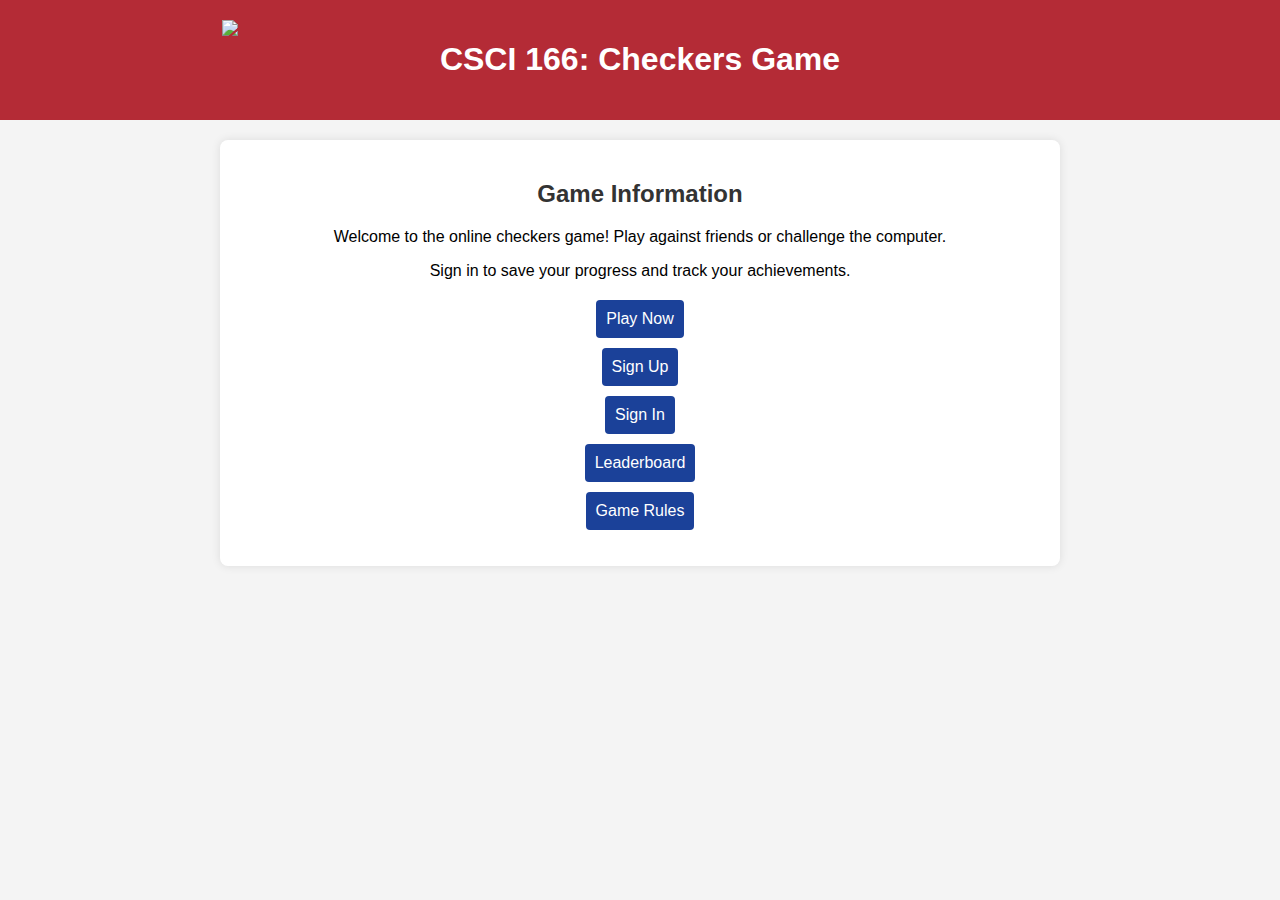
==== pages/index.html @ ae8edc2c "11/30 commit" ====
<!DOCTYPE html>
<html lang="en">
<head>
    <meta charset="UTF-8">
    <meta name="viewport" content="width=device-width, initial-scale=1.0">
    <title>Checkers Game</title>
    <link rel="stylesheet" href="../src/static/css/index.css">
</head>
<body>
    <header>
        <div id="img_div" class="left"><img id="header_img" src="https://dxbhsrqyrr690.cloudfront.net/sidearm.nextgen.sites/gobulldogs.com/images/sng_2022/Main_school-logo.svg"></div>
        <div id="main_header"></div><h1>CSCI 166: Checkers Game</h1></div>
        <div class="right"></div>
        
    </header>

    <main>
        <section class="game-info">
            <h2>Game Information</h2>
            <p>Welcome to the online checkers game! Play against friends or challenge the computer.</p>
            <p>Sign in to save your progress and track your achievements.</p>
        </section>

        <section class="game-options">
            <ul>
                <li><a href="game.html">Play Now</a></li>
                <li><a href="signup.html">Sign Up</a></li>
                <li><a href="login.html">Sign In</a></li>
                <li><a href="leaderboard.html">Leaderboard</a></li>
                <li><a href="rules.html">Game Rules</a></li>
            </ul>
        </section>
    </main>

</body>
</html>
---- src/static/css/index.css ----
body {
    font-family: Arial, sans-serif;
    margin: 0;
    padding: 0;
    background-color: #f4f4f4;
    text-align: center;
}
header {

    display: flex;
    /* justify-content: center; */
    background-color: rgb(180,43,54);
    color: #fff;
    text-align: center;
    padding: 20px;
}
header h1{
    color: #fff;
    align-self: center;
    
}
#header_img{
    width:200px;
}
.left, .right {
    flex: 1;
  }


main {
    max-width: 800px;
    margin: 20px auto;
    padding: 20px;
    background-color: #fff;
    border-radius: 8px;
    box-shadow: 0 0 10px rgba(0, 0, 0, 0.1);
}

h1, h2 {
    color: #333;
}

.game-info p {
    margin-bottom: 10px;
}

.game-options {
    margin-top: 20px;
}

.game-options ul {
    list-style: none;
    padding: 0;
}

.game-options li {
    margin-bottom: 10px;
}

.game-options a {
    display: inline-block;
    padding: 10px;
    background-color: rgb(27, 65, 153);
    color: #fff;
    text-decoration: none;
    border-radius: 4px;
    transition: background-color 0.3s;
}

.game-options a:hover {
    background-color: rgb(104, 141, 229);
}

footer {
    text-align: center;
    padding: 10px;
    background-color: #333;
    color: #fff;
}
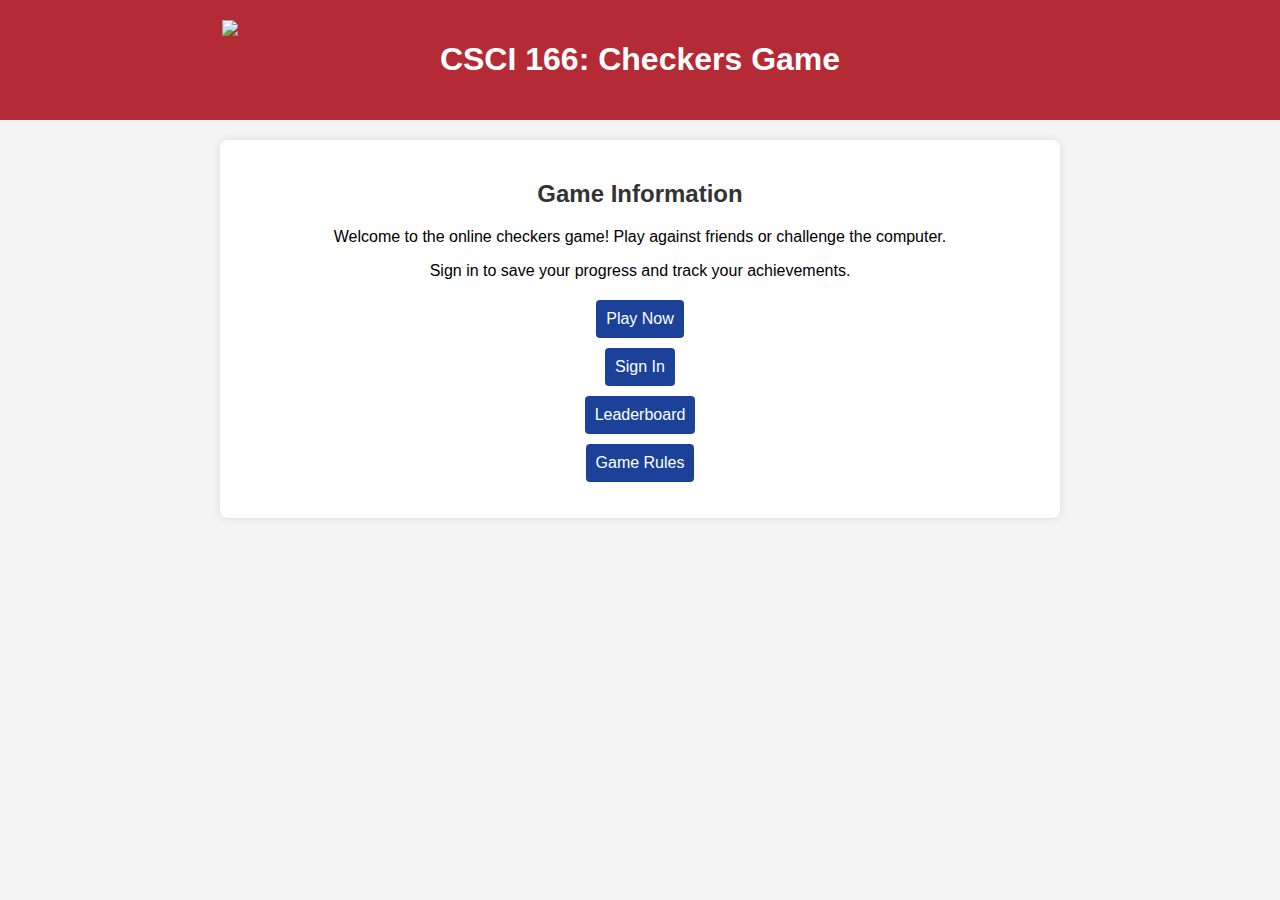
==== commit 2c01e0e3: "fixed game bug; added settings" ====
--- a/pages/index.html
+++ b/pages/index.html
@@ -11,9 +11,7 @@
         <div id="img_div" class="left"><img id="header_img" src="https://dxbhsrqyrr690.cloudfront.net/sidearm.nextgen.sites/gobulldogs.com/images/sng_2022/Main_school-logo.svg"></div>
         <div id="main_header"></div><h1>CSCI 166: Checkers Game</h1></div>
         <div class="right"></div>
-        
     </header>
-
     <main>
         <section class="game-info">
             <h2>Game Information</h2>
@@ -24,7 +22,7 @@
         <section class="game-options">
             <ul>
                 <li><a href="game.html">Play Now</a></li>
-                <li><a href="signup.html">Sign Up</a></li>
+                <!-- <li><a href="signup.html">Sign Up</a></li> -->
                 <li><a href="login.html">Sign In</a></li>
                 <li><a href="leaderboard.html">Leaderboard</a></li>
                 <li><a href="rules.html">Game Rules</a></li>
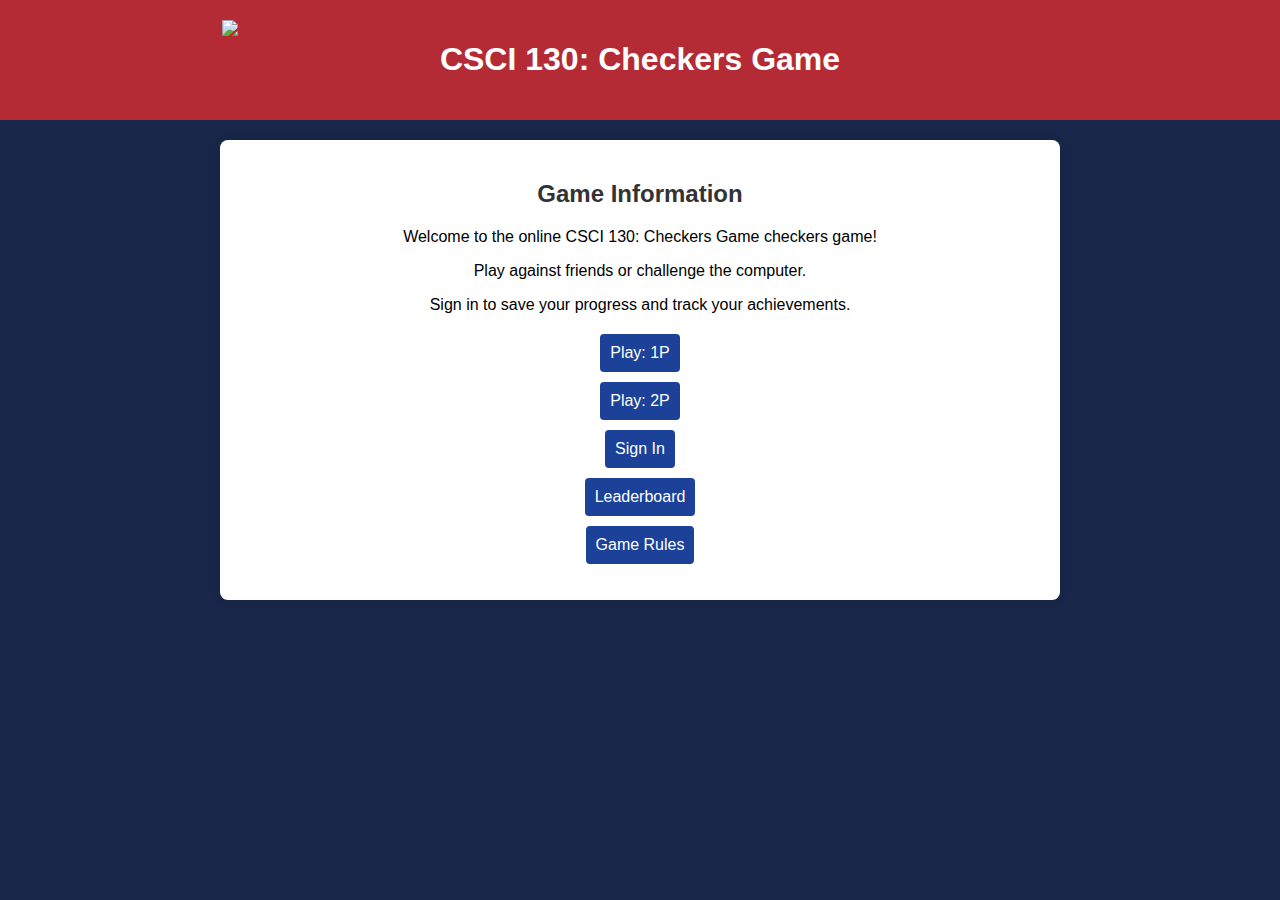
==== commit 24a0bfbf: "added headers; finished game settings" ====
--- a/pages/index.html
+++ b/pages/index.html
@@ -9,23 +9,25 @@
 <body>
     <header>
         <div id="img_div" class="left"><img id="header_img" src="https://dxbhsrqyrr690.cloudfront.net/sidearm.nextgen.sites/gobulldogs.com/images/sng_2022/Main_school-logo.svg"></div>
-        <div id="main_header"></div><h1>CSCI 166: Checkers Game</h1></div>
+        <div id="main_header"></div><h1>CSCI 130: Checkers Game</h1></div>
         <div class="right"></div>
     </header>
     <main>
         <section class="game-info">
             <h2>Game Information</h2>
-            <p>Welcome to the online checkers game! Play against friends or challenge the computer.</p>
+            <p>Welcome to the online CSCI 130: Checkers Game checkers game!</p>
+            <p>Play against friends or challenge the computer.</p>
             <p>Sign in to save your progress and track your achievements.</p>
         </section>
 
         <section class="game-options">
             <ul>
-                <li><a href="game.html">Play Now</a></li>
+                <li><a href="game.html">Play: 1P</a></li>
+                <li><a href="game.html">Play: 2P</a></li>
                 <!-- <li><a href="signup.html">Sign Up</a></li> -->
                 <li><a href="login.html">Sign In</a></li>
                 <li><a href="leaderboard.html">Leaderboard</a></li>
-                <li><a href="rules.html">Game Rules</a></li>
+                <li><a href="help.html">Game Rules</a></li>
             </ul>
         </section>
     </main>
--- a/src/static/css/index.css
+++ b/src/static/css/index.css
@@ -2,7 +2,8 @@
     font-family: Arial, sans-serif;
     margin: 0;
     padding: 0;
-    background-color: #f4f4f4;
+    /* background-color: #f4f4f4; */
+    background-color: rgb(24,39,73);
     text-align: center;
 }
 header {
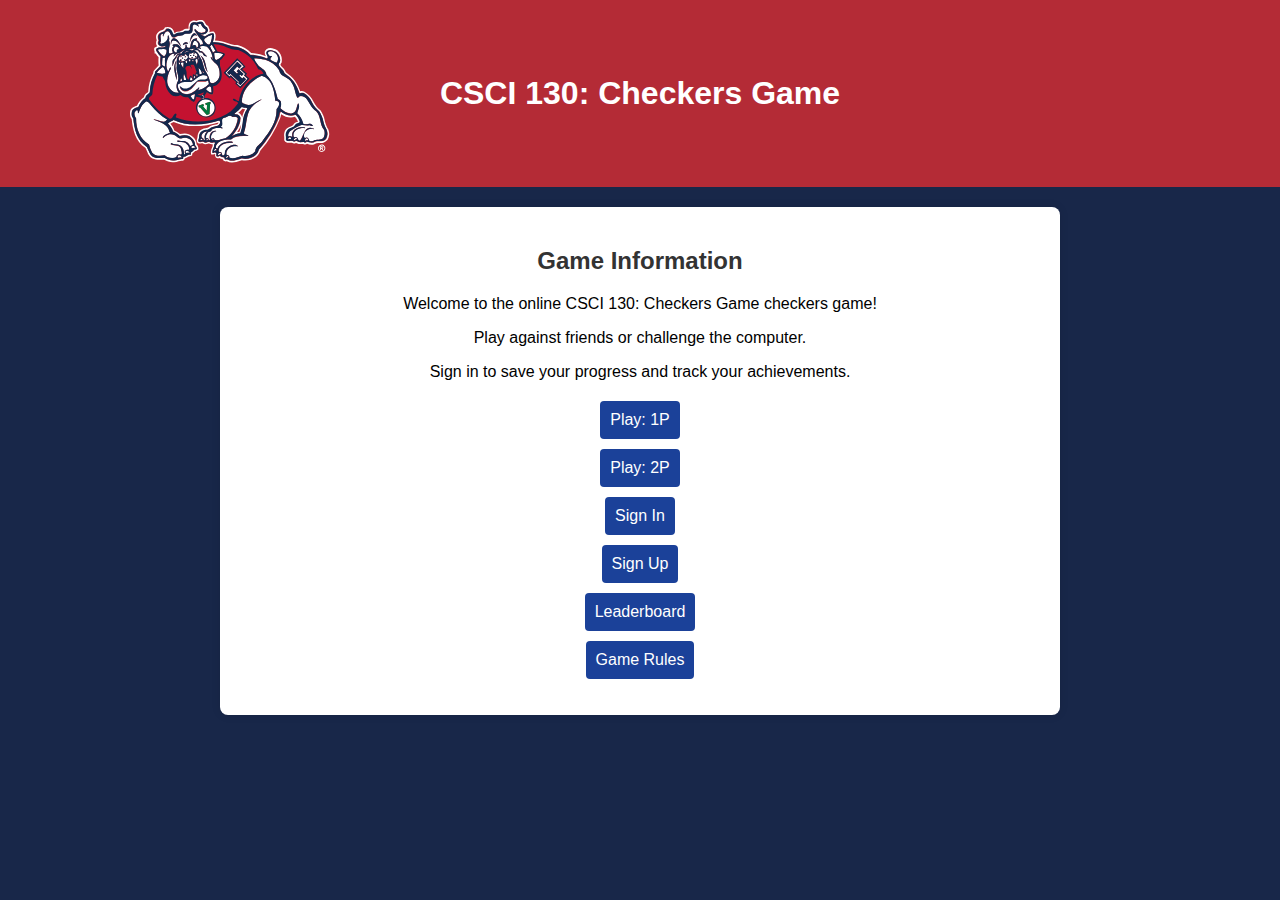
==== commit ed1ba231: "bulldog image to folder; check cookie" ====
--- a/pages/index.html
+++ b/pages/index.html
@@ -1,15 +1,22 @@
 <!DOCTYPE html>
 <html lang="en">
+
 <head>
     <meta charset="UTF-8">
     <meta name="viewport" content="width=device-width, initial-scale=1.0">
     <title>Checkers Game</title>
     <link rel="stylesheet" href="../src/static/css/index.css">
+    <script src="../src/js/cookie.js"></script>
 </head>
+
 <body>
     <header>
-        <div id="img_div" class="left"><img id="header_img" src="https://dxbhsrqyrr690.cloudfront.net/sidearm.nextgen.sites/gobulldogs.com/images/sng_2022/Main_school-logo.svg"></div>
-        <div id="main_header"></div><h1>CSCI 130: Checkers Game</h1></div>
+        <div id="img_div" class="left"><img id="header_img"
+                src="../src/static/images/Main_school-logo.svg">
+        </div>
+        <div id="main_header"></div>
+        <h1>CSCI 130: Checkers Game</h1>
+        </div>
         <div class="right"></div>
     </header>
     <main>
@@ -24,13 +31,27 @@
             <ul>
                 <li><a href="game.html">Play: 1P</a></li>
                 <li><a href="game.html">Play: 2P</a></li>
-                <!-- <li><a href="signup.html">Sign Up</a></li> -->
-                <li><a href="login.html">Sign In</a></li>
+                <div id="login_buttons">
+                    <li><a href="login.html">Sign In</a></li>
+                    <li><a href="signup.html">Sign Up</a></li>
+                </div>
+                <div id="logout_button">
+                    <li><a href="">Log Out</a></li>
+                </div>
                 <li><a href="leaderboard.html">Leaderboard</a></li>
                 <li><a href="help.html">Game Rules</a></li>
             </ul>
         </section>
+        
     </main>
+    <script>
+        if (Cookies.get("user_id")){
+            document.getElementById("login_buttons").style.display = "none"
+        }else{
+            document.getElementById("logout_button").style.display = "none"
+        }
+    </script>
 
 </body>
+
 </html>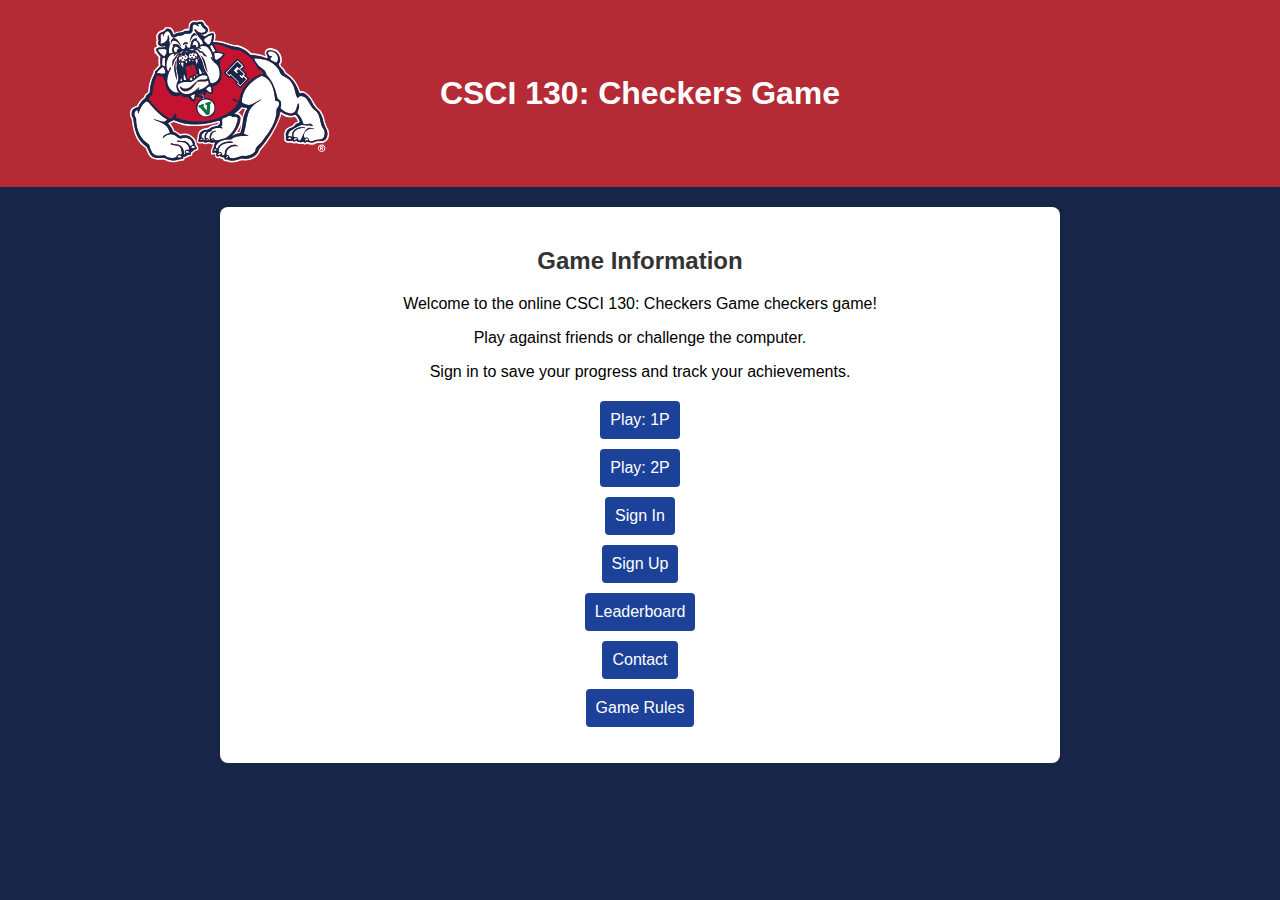
==== commit 964995ec: "ui updates; fix game over" ====
--- a/pages/index.html
+++ b/pages/index.html
@@ -29,16 +29,17 @@
 
         <section class="game-options">
             <ul>
-                <li><a href="game.html">Play: 1P</a></li>
+                <li><a href="botGame.html">Play: 1P</a></li>
                 <li><a href="game.html">Play: 2P</a></li>
                 <div id="login_buttons">
                     <li><a href="login.html">Sign In</a></li>
                     <li><a href="signup.html">Sign Up</a></li>
                 </div>
                 <div id="logout_button">
-                    <li><a href="">Log Out</a></li>
+                    <li><a href=""onclick="signOut()">Log Out</a></li>
                 </div>
                 <li><a href="leaderboard.html">Leaderboard</a></li>
+                <li><a href="contact.html">Contact</a></li>
                 <li><a href="help.html">Game Rules</a></li>
             </ul>
         </section>
